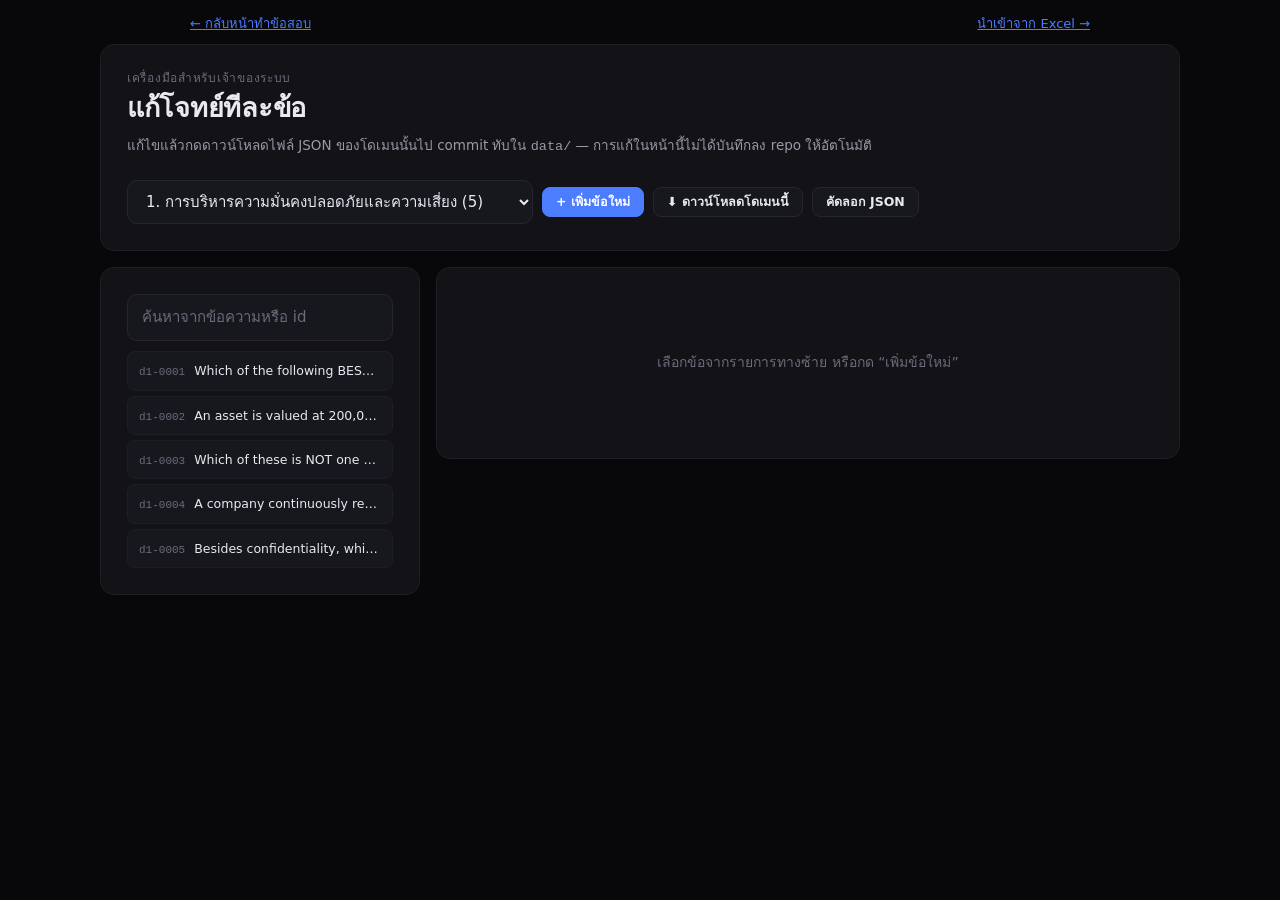
==== tools/editor.html @ b46eb966 "๊Updated all." ====
<!DOCTYPE html>
<html lang="th">
<head>
<meta charset="utf-8">
<meta name="viewport" content="width=device-width, initial-scale=1">
<meta name="color-scheme" content="dark">
<title>แก้โจทย์ทีละข้อ</title>
<link rel="stylesheet" href="../assets/style.css">
<style>
  .screen.tool { max-width: 1080px; }
  .split { display: grid; grid-template-columns: 320px 1fr; gap: 16px; align-items: start; }
  @media (max-width: 860px) { .split { grid-template-columns: 1fr; } }

  .qlist { max-height: 620px; overflow-y: auto; display: flex; flex-direction: column; gap: 5px; }
  .qrow {
    text-align: left; width: 100%; background: var(--card-2); border: 1px solid var(--line-soft);
    border-radius: 8px; padding: 9px 11px; color: var(--text); font: inherit; cursor: pointer;
    display: flex; gap: 9px; align-items: baseline;
  }
  .qrow:hover { border-color: #3a3a46; }
  .qrow.active { border-color: var(--blue); background: rgba(76,125,255,.1); }
  .qrow .qid { font: 500 11px var(--mono); color: var(--text-faint); flex: none; }
  .qrow .qtxt { font-size: 12.5px; overflow: hidden; text-overflow: ellipsis; white-space: nowrap; }
  .qrow.dirty .qid { color: #f0b429; }

  .form-grid { display: grid; grid-template-columns: 1fr 1fr; gap: 12px; }
  @media (max-width: 700px) { .form-grid { grid-template-columns: 1fr; } }
  .form-grid .full { grid-column: 1 / -1; }
  label.lbl { display: block; font: 500 11px/1 var(--mono); letter-spacing: .08em; text-transform: uppercase; color: var(--text-faint); margin: 0 0 6px; }
  textarea.ta {
    width: 100%; min-height: 62px; resize: vertical; background: var(--card-2);
    border: 1px solid var(--line); border-radius: var(--radius-sm); color: var(--text);
    font: 13.5px/1.5 var(--sans); padding: 10px 12px;
  }
  textarea.ta:focus, .input:focus { outline: none; border-color: var(--blue); }
  .choice-edit { display: grid; grid-template-columns: 34px 1fr 1fr 34px; gap: 8px; align-items: start; margin-bottom: 8px; }
  .choice-edit .key { font: 600 12px var(--mono); background: #0d0d12; border: 1px solid var(--line); border-radius: 6px; padding: 10px 0; text-align: center; color: var(--text-dim); }
  .ans-check { display: flex; align-items: center; justify-content: center; padding-top: 9px; }
  .ans-check input { accent-color: var(--ok); width: 18px; height: 18px; }
  .toolbar { display: flex; gap: 9px; flex-wrap: wrap; align-items: center; }
  .badge-dirty { font: 500 11px var(--mono); color: #f0b429; border: 1px solid #a97a1e; background: rgba(240,180,41,.08); border-radius: 999px; padding: 4px 9px; }
  .search { margin-bottom: 10px; }
  .err-list { margin-top: 12px; }
  .issue { border-left: 3px solid var(--bad); background: var(--card-2); padding: 9px 12px; border-radius: 0 8px 8px 0; margin-bottom: 6px; font: 12.5px var(--mono); }
</style>
</head>
<body>

<header class="topbar"><div class="topbar-inner">
  <a class="linkish" href="../index.html">← กลับหน้าทำข้อสอบ</a>
  <div class="spacer"></div>
  <a class="linkish" href="import.html">นำเข้าจาก Excel →</a>
</div></header>

<main id="app"><section class="screen tool">

  <div class="card" style="margin-bottom:16px">
    <p class="eyebrow">เครื่องมือสำหรับเจ้าของระบบ</p>
    <h1>แก้โจทย์ทีละข้อ</h1>
    <p class="lede">
      แก้ไขแล้วกดดาวน์โหลดไฟล์ JSON ของโดเมนนั้นไป commit ทับใน <code style="font-family:var(--mono)">data/</code>
      — การแก้ในหน้านี้ไม่ได้บันทึกลง repo ให้อัตโนมัติ
    </p>
    <div class="toolbar">
      <select id="domainPick" class="input" style="width:auto"></select>
      <button type="button" class="btn-small primary" id="btnNew">+ เพิ่มข้อใหม่</button>
      <button type="button" class="btn-small" id="btnDownload">⬇ ดาวน์โหลดโดเมนนี้</button>
      <button type="button" class="btn-small" id="btnCopy">คัดลอก JSON</button>
      <span id="dirtyBadge" class="badge-dirty" hidden></span>
    </div>
  </div>

  <div class="split">
    <div class="card">
      <input type="search" id="search" class="input search" placeholder="ค้นหาจากข้อความหรือ id">
      <div class="qlist" id="qlist"></div>
    </div>

    <div class="card" id="editor" hidden>
      <div class="form-grid">
        <div>
          <label class="lbl" for="fId">id</label>
          <input type="text" id="fId" class="input mono">
        </div>
        <div>
          <label class="lbl" for="fType">ชนิดคำถาม</label>
          <select id="fType" class="input">
            <option value="single">single — ตอบข้อเดียว</option>
            <option value="multi">multi — ตอบได้หลายข้อ</option>
          </select>
        </div>

        <div class="full">
          <label class="lbl" for="fQEn">คำถาม (EN) *</label>
          <textarea id="fQEn" class="ta"></textarea>
        </div>
        <div class="full">
          <label class="lbl" for="fQTh">คำถาม (TH)</label>
          <textarea id="fQTh" class="ta"></textarea>
        </div>

        <div class="full">
          <label class="lbl">ตัวเลือก — ติ๊กช่องขวาสุดเพื่อกำหนดเป็นเฉลย</label>
          <div id="choiceRows"></div>
        </div>

        <div class="full">
          <label class="lbl" for="fExEn">คำอธิบาย (EN)</label>
          <textarea id="fExEn" class="ta"></textarea>
        </div>
        <div class="full">
          <label class="lbl" for="fExTh">คำอธิบาย (TH)</label>
          <textarea id="fExTh" class="ta"></textarea>
        </div>

        <div>
          <label class="lbl" for="fTags">แท็ก (คั่นด้วย ;)</label>
          <input type="text" id="fTags" class="input">
        </div>
        <div>
          <label class="lbl" for="fRef">อ้างอิง</label>
          <input type="text" id="fRef" class="input">
        </div>
      </div>

      <div class="err-list" id="errList"></div>

      <div class="toolbar" style="margin-top:18px">
        <button type="button" class="btn-small primary" id="btnApply">บันทึกข้อนี้</button>
        <button type="button" class="btn-small" id="btnDelete">ลบข้อนี้</button>
      </div>
    </div>

    <div class="card" id="emptyState">
      <p class="empty">เลือกข้อจากรายการทางซ้าย หรือกด “เพิ่มข้อใหม่”</p>
    </div>
  </div>

</section></main>

<script>
(function () {
  const $ = (id) => document.getElementById(id);
  const KEYS = ['A', 'B', 'C', 'D', 'E', 'F'];

  const state = { manifest: null, domains: [], domainId: null, currentId: null, dirty: new Set() };

  const esc = (s) => String(s).replace(/[&<>"]/g, (c) => ({ '&': '&amp;', '<': '&lt;', '>': '&gt;', '"': '&quot;' }[c]));
  const current = () => state.domains.find((d) => d.id === state.domainId);

  async function load() {
    state.manifest = await (await fetch('../data/manifest.json', { cache: 'no-cache' })).json();
    state.domains = await (await fetch('../data/' + (state.manifest.domainsFile || 'domains.json'), { cache: 'no-cache' })).json();

    for (const d of state.domains) {
      try {
        const file = await (await fetch('../data/' + d.file, { cache: 'no-cache' })).json();
        d.questions = file.questions || [];
      } catch {
        d.questions = [];
      }
    }

    $('domainPick').innerHTML = state.domains
      .map((d) => `<option value="${d.id}">${d.id}. ${esc(d.name.th || d.name.en)} (${d.questions.length})</option>`)
      .join('');
    state.domainId = state.domains[0].id;
    renderList();
  }

  function renderList() {
    const d = current();
    const term = $('search').value.trim().toLowerCase();
    const list = $('qlist');
    list.innerHTML = '';

    const matches = d.questions.filter((q) => {
      if (!term) return true;
      return (
        q.id.toLowerCase().includes(term) ||
        String((q.q || {}).en || '').toLowerCase().includes(term) ||
        String((q.q || {}).th || '').toLowerCase().includes(term)
      );
    });

    if (!matches.length) {
      list.innerHTML = '<p class="empty">ไม่พบข้อที่ตรงกับคำค้น</p>';
      return;
    }

    for (const q of matches) {
      const btn = document.createElement('button');
      btn.type = 'button';
      btn.className =
        'qrow' + (q.id === state.currentId ? ' active' : '') + (state.dirty.has(q.id) ? ' dirty' : '');
      btn.innerHTML = `<span class="qid">${esc(q.id)}</span><span class="qtxt">${esc((q.q || {}).en || (q.q || {}).th || '')}</span>`;
      btn.onclick = () => openQuestion(q.id);
      list.appendChild(btn);
    }
  }

  function renderChoiceRows(choices) {
    const wrap = $('choiceRows');
    wrap.innerHTML = '';
    for (const k of KEYS) {
      const c = choices.find((x) => String(x.k).toUpperCase() === k) || { k, en: '', th: '' };
      const row = document.createElement('div');
      row.className = 'choice-edit';
      row.innerHTML = `
        <div class="key">${k}</div>
        <textarea class="ta" data-k="${k}" data-f="en" placeholder="ตัวเลือก ${k} (EN)">${esc(c.en || '')}</textarea>
        <textarea class="ta" data-k="${k}" data-f="th" placeholder="ตัวเลือก ${k} (TH)">${esc(c.th || '')}</textarea>
        <div class="ans-check"><input type="checkbox" data-ans="${k}" title="เป็นเฉลย"></div>`;
      wrap.appendChild(row);
    }
  }

  function openQuestion(id) {
    const d = current();
    const q = d.questions.find((x) => x.id === id);
    if (!q) return;

    state.currentId = id;
    $('editor').hidden = false;
    $('emptyState').hidden = true;

    $('fId').value = q.id;
    $('fType').value = q.type === 'multi' ? 'multi' : 'single';
    $('fQEn').value = (q.q || {}).en || '';
    $('fQTh').value = (q.q || {}).th || '';
    $('fExEn').value = (q.explain || {}).en || '';
    $('fExTh').value = (q.explain || {}).th || '';
    $('fTags').value = (q.tags || []).join(';');
    $('fRef').value = q.ref || '';

    renderChoiceRows(q.choices || []);
    const answer = new Set((Array.isArray(q.answer) ? q.answer : [q.answer]).filter(Boolean).map((a) => String(a).toUpperCase()));
    for (const cb of document.querySelectorAll('[data-ans]')) cb.checked = answer.has(cb.dataset.ans);

    $('errList').innerHTML = '';
    renderList();
  }

  function readForm() {
    const choices = [];
    for (const k of KEYS) {
      const en = document.querySelector(`[data-k="${k}"][data-f="en"]`).value.trim();
      const th = document.querySelector(`[data-k="${k}"][data-f="th"]`).value.trim();
      if (en || th) choices.push({ k, en, th });
    }
    const answer = [...document.querySelectorAll('[data-ans]')].filter((c) => c.checked).map((c) => c.dataset.ans);
    const valid = new Set(choices.map((c) => c.k));

    return {
      question: {
        id: $('fId').value.trim(),
        type: $('fType').value === 'multi' || answer.length > 1 ? 'multi' : 'single',
        q: { en: $('fQEn').value.trim(), th: $('fQTh').value.trim() },
        choices,
        answer,
        explain: { en: $('fExEn').value.trim(), th: $('fExTh').value.trim() },
        tags: $('fTags').value.split(/[;,]/).map((s) => s.trim()).filter(Boolean),
        ref: $('fRef').value.trim()
      },
      errors: (() => {
        const errs = [];
        if (!$('fId').value.trim()) errs.push('ต้องมี id');
        if (!$('fQEn').value.trim()) errs.push('ต้องมีคำถามภาษาอังกฤษ (q_en)');
        if (choices.length < 2) errs.push('ต้องมีตัวเลือกอย่างน้อย 2 ข้อ');
        if (!answer.length) errs.push('ต้องติ๊กเฉลยอย่างน้อยหนึ่งข้อ');
        for (const a of answer) if (!valid.has(a)) errs.push(`ติ๊กเฉลย ${a} ไว้ แต่ตัวเลือก ${a} ยังว่างอยู่`);
        return errs;
      })()
    };
  }

  function apply() {
    const { question, errors } = readForm();
    const d = current();

    const clash = d.questions.some((q) => q.id === question.id && q.id !== state.currentId);
    if (clash) errors.push(`id "${question.id}" ซ้ำกับข้ออื่นในโดเมนนี้`);

    $('errList').innerHTML = errors.map((e) => `<div class="issue">${esc(e)}</div>`).join('');
    if (errors.length) return;

    const idx = d.questions.findIndex((q) => q.id === state.currentId);
    if (idx >= 0) d.questions[idx] = question;
    else d.questions.push(question);

    state.dirty.add(question.id);
    state.currentId = question.id;
    markDirty();
    renderList();

    $('errList').innerHTML = '<div class="issue" style="border-left-color:var(--ok)">บันทึกลงหน่วยความจำแล้ว — อย่าลืมกดดาวน์โหลดไฟล์แล้ว commit</div>';
  }

  function markDirty() {
    const badge = $('dirtyBadge');
    badge.hidden = state.dirty.size === 0;
    badge.textContent = `แก้ไว้ ${state.dirty.size} ข้อ ยังไม่ได้ดาวน์โหลด`;
  }

  function nextId(domainId, questions) {
    const prefix = `d${domainId}-`;
    let max = 0;
    for (const q of questions) {
      if (!q.id.startsWith(prefix)) continue;
      const n = Number(q.id.slice(prefix.length));
      if (!isNaN(n) && n > max) max = n;
    }
    return prefix + String(max + 1).padStart(4, '0');
  }

  function payload() {
    const d = current();
    const today = new Date();
    const stamp = `${today.getFullYear()}-${String(today.getMonth() + 1).padStart(2, '0')}-${String(today.getDate()).padStart(2, '0')}`;
    return { domain: d.id, version: stamp, questions: d.questions };
  }

  /* ── อีเวนต์ ── */
  $('domainPick').addEventListener('change', (e) => {
    state.domainId = Number(e.target.value);
    state.currentId = null;
    $('editor').hidden = true;
    $('emptyState').hidden = false;
    renderList();
  });

  $('search').addEventListener('input', renderList);
  $('btnApply').addEventListener('click', apply);

  $('btnNew').addEventListener('click', () => {
    const d = current();
    const q = {
      id: nextId(d.id, d.questions),
      type: 'single',
      q: { en: '', th: '' },
      choices: [{ k: 'A', en: '', th: '' }, { k: 'B', en: '', th: '' }],
      answer: [],
      explain: { en: '', th: '' },
      tags: [],
      ref: ''
    };
    d.questions.push(q);
    openQuestion(q.id);
  });

  $('btnDelete').addEventListener('click', () => {
    if (!state.currentId) return;
    if (!confirm(`ลบข้อ ${state.currentId} ออกจากโดเมนนี้?`)) return;
    const d = current();
    d.questions = d.questions.filter((q) => q.id !== state.currentId);
    state.dirty.add(state.currentId);
    state.currentId = null;
    $('editor').hidden = true;
    $('emptyState').hidden = false;
    markDirty();
    renderList();
  });

  $('btnDownload').addEventListener('click', () => {
    const d = current();
    const blob = new Blob([JSON.stringify(payload(), null, 2) + '\n'], { type: 'application/json' });
    const a = document.createElement('a');
    a.href = URL.createObjectURL(blob);
    a.download = d.file;
    a.click();
    setTimeout(() => URL.revokeObjectURL(a.href), 1000);
    state.dirty.clear();
    markDirty();
    renderList();
  });

  $('btnCopy').addEventListener('click', async () => {
    await navigator.clipboard.writeText(JSON.stringify(payload(), null, 2));
    const b = $('btnCopy');
    b.textContent = 'คัดลอกแล้ว ✓';
    setTimeout(() => (b.textContent = 'คัดลอก JSON'), 1500);
  });

  window.addEventListener('beforeunload', (e) => {
    if (state.dirty.size) {
      e.preventDefault();
      e.returnValue = '';
    }
  });

  load();
})();
</script>
</body>
</html>
---- assets/style.css ----
/* ════════════════════════════════════════════════════
   style.css — ธีมมืดตามภาพตัวอย่าง
   ════════════════════════════════════════════════════ */

:root {
  --bg: #08080b;
  --card: #121217;
  --card-2: #17171e;
  --line: #26262f;
  --line-soft: #1e1e26;
  --text: #e9e9f0;
  --text-dim: #9a9aa8;
  --text-faint: #6b6b7a;

  --pink: #e8386b;
  --blue: #4c7dff;
  --violet: #8b5cf6;

  --ok: #34d399;
  --ok-bg: rgba(16, 90, 62, 0.28);
  --ok-line: #2f9e6b;
  --bad: #f2557a;
  --bad-bg: rgba(120, 22, 44, 0.28);
  --bad-line: #c33a5e;

  --radius: 14px;
  --radius-sm: 10px;

  --sans: "Segoe UI", system-ui, -apple-system, "Noto Sans Thai", "Leelawadee UI", Tahoma, sans-serif;
  --mono: "JetBrains Mono", "Cascadia Mono", Consolas, "Noto Sans Thai Mono", "Courier New", monospace;
}

* { box-sizing: border-box; }

html, body {
  margin: 0;
  padding: 0;
  background: var(--bg);
  color: var(--text);
  font-family: var(--sans);
  font-size: 15px;
  line-height: 1.55;
  -webkit-text-size-adjust: 100%;
}

body { padding-bottom: 64px; }

/* ── แถบบน ─────────────────────────────── */
.topbar {
  position: sticky;
  top: 0;
  z-index: 20;
  background: linear-gradient(to bottom, var(--bg) 70%, transparent);
  padding: 14px 16px 10px;
}
.topbar-inner {
  max-width: 900px;
  margin: 0 auto;
  display: flex;
  align-items: center;
  gap: 10px;
}
.spacer { flex: 1; }

.lang-toggle {
  display: inline-flex;
  background: var(--card-2);
  border: 1px solid var(--line);
  border-radius: 999px;
  padding: 3px;
  gap: 2px;
}
.lang-btn {
  appearance: none;
  border: 0;
  background: transparent;
  color: var(--text-dim);
  font: 600 12px/1 var(--sans);
  letter-spacing: 0.04em;
  padding: 7px 13px;
  border-radius: 999px;
  cursor: pointer;
  transition: color 0.15s, background 0.15s;
}
.lang-btn:hover { color: var(--text); }
.lang-btn.active {
  color: #fff;
  background: linear-gradient(135deg, var(--pink), var(--violet));
}

.sync-badge {
  font: 500 12px/1.3 var(--mono);
  color: var(--text-faint);
  display: flex;
  align-items: center;
  gap: 8px;
}
.sync-badge.warn { color: #f0b429; }
.sync-badge.ok { color: var(--ok); }

/* ── โครงหน้า ─────────────────────────── */
#app { padding: 0 16px; }
.screen { max-width: 640px; margin: 0 auto; }
.screen.wide { max-width: 780px; }

.card {
  background: var(--card);
  border: 1px solid var(--line-soft);
  border-radius: var(--radius);
  padding: 26px;
}
.card.narrow { max-width: 460px; margin: 40px auto; }
.center-block { text-align: center; }

h1 {
  font-size: 27px;
  line-height: 1.25;
  margin: 2px 0 10px;
  letter-spacing: -0.01em;
}
h2 { font-size: 19px; margin: 0; }

.eyebrow {
  font: 500 12px/1.4 var(--mono);
  color: var(--text-faint);
  letter-spacing: 0.06em;
  margin: 0 0 4px;
  text-transform: uppercase;
}
.lede { color: var(--text-dim); font-size: 13.5px; margin: 0 0 22px; }
.note {
  font: 400 12.5px/1.6 var(--mono);
  color: var(--text-faint);
  margin: 10px 0 0;
}
.hint { font-size: 12.5px; color: var(--text-faint); margin: 8px 0 0; }
.small { font-size: 13px; }
.center { text-align: center; }
.gap-top { margin-top: 18px; }
.mono { font-family: var(--mono); }

.error { color: var(--bad); font-size: 13px; margin: 10px 0 0; }

.row { display: flex; align-items: center; }
.row.gap { gap: 12px; }
.row.between { justify-content: space-between; }
.row.end { justify-content: flex-end; }
.row.wrap { flex-wrap: wrap; }
.row.top { align-items: flex-start; }

/* ── ฟอร์ม ────────────────────────────── */
.field-label,
.group-label {
  display: block;
  color: var(--text-dim);
  font-size: 13px;
  margin: 20px 0 8px;
}
.group-label {
  font: 500 11.5px/1.4 var(--mono);
  letter-spacing: 0.1em;
  text-transform: uppercase;
  color: var(--text-faint);
  margin-top: 24px;
}
.field-label.inline { margin: 0; }

.input {
  width: 100%;
  background: var(--card-2);
  border: 1px solid var(--line);
  border-radius: var(--radius-sm);
  color: var(--text);
  font: inherit;
  padding: 11px 14px;
  transition: border-color 0.15s;
}
.input:focus {
  outline: none;
  border-color: var(--blue);
}
.input::placeholder { color: var(--text-faint); }
.input.tiny { width: 88px; text-align: center; font-family: var(--mono); }

.check-inline {
  display: inline-flex;
  align-items: center;
  gap: 8px;
  font-size: 13px;
  color: var(--text-dim);
  margin: 12px 0;
  cursor: pointer;
}
.check-inline input { accent-color: var(--blue); width: 16px; height: 16px; }

.count-row { margin-top: 24px; gap: 12px; }

/* ── ปุ่มตัวเลือกคู่ (Practice/Exam ฯลฯ) ── */
.option-grid {
  display: grid;
  grid-template-columns: 1fr 1fr;
  gap: 12px;
}
.option {
  appearance: none;
  text-align: center;
  background: var(--card-2);
  border: 1px solid var(--line);
  border-radius: var(--radius-sm);
  padding: 14px 12px;
  cursor: pointer;
  color: var(--text);
  font: inherit;
  transition: border-color 0.15s, background 0.15s;
  display: flex;
  flex-direction: column;
  gap: 3px;
}
.option:hover { border-color: #3a3a46; }
.option.active {
  border-color: var(--pink);
  background: rgba(232, 56, 107, 0.09);
}
.option-title { font-weight: 600; font-size: 15px; }
.option-hint { font-size: 12px; color: var(--text-faint); }

/* ── รายการโดเมน ──────────────────────── */
.domain-list { display: flex; flex-direction: column; gap: 8px; }

.domain-item {
  display: flex;
  align-items: center;
  gap: 11px;
  background: var(--card-2);
  border: 1px solid var(--line);
  border-radius: var(--radius-sm);
  padding: 11px 13px;
  cursor: pointer;
  transition: border-color 0.15s, background 0.15s;
}
.domain-item:hover { border-color: #3a3a46; }
.domain-item.on {
  border-color: rgba(76, 125, 255, 0.55);
  background: rgba(76, 125, 255, 0.08);
}
.domain-item input { accent-color: var(--blue); width: 17px; height: 17px; flex: none; }

.domain-num {
  font: 500 11px/1 var(--mono);
  color: var(--text-faint);
  background: #0e0e13;
  border: 1px solid var(--line);
  border-radius: 5px;
  padding: 4px 6px;
  flex: none;
}
.domain-name { flex: 1; font-size: 14px; }
.domain-meta { display: flex; align-items: center; gap: 9px; flex: none; }

.th-badge {
  font: 500 10.5px/1 var(--mono);
  padding: 4px 7px;
  border-radius: 999px;
  border: 1px solid var(--ok-line);
  color: var(--ok);
  background: rgba(52, 211, 153, 0.08);
  white-space: nowrap;
}
.th-badge.partial {
  border-color: #a97a1e;
  color: #f0b429;
  background: rgba(240, 180, 41, 0.08);
}
.domain-count { font: 500 12px/1 var(--mono); color: var(--text-dim); min-width: 30px; text-align: right; }

/* ── ปุ่ม ─────────────────────────────── */
.btn-primary {
  appearance: none;
  border: 0;
  width: 100%;
  color: #fff;
  font: 600 15px/1 var(--sans);
  padding: 14px 20px;
  border-radius: var(--radius-sm);
  cursor: pointer;
  background: linear-gradient(100deg, var(--pink), var(--violet) 55%, var(--blue));
  transition: filter 0.15s, opacity 0.15s;
}
.btn-primary:hover:not(:disabled) { filter: brightness(1.12); }
.btn-primary:disabled { opacity: 0.45; cursor: not-allowed; }
.btn-primary.big { margin-top: 24px; padding: 16px 20px; }
.row .btn-primary { width: auto; }

.btn-ghost {
  appearance: none;
  background: var(--card-2);
  border: 1px solid var(--line);
  color: var(--text);
  font: 600 13.5px/1 var(--sans);
  padding: 11px 16px;
  border-radius: var(--radius-sm);
  cursor: pointer;
  transition: border-color 0.15s;
}
.btn-ghost:hover { border-color: #43434f; }

.btn-small {
  appearance: none;
  background: var(--card-2);
  border: 1px solid var(--line);
  color: var(--text);
  font: 600 12.5px/1 var(--sans);
  padding: 8px 13px;
  border-radius: 8px;
  cursor: pointer;
}
.btn-small.primary { background: var(--blue); border-color: var(--blue); color: #fff; }

.linkish {
  appearance: none;
  background: none;
  border: 0;
  padding: 0;
  color: var(--blue);
  font: 500 13px/1.5 var(--sans);
  cursor: pointer;
}
.linkish:hover { text-decoration: underline; }

/* ── กล่องทำต่อ ───────────────────────── */
.resume-box {
  background: rgba(76, 125, 255, 0.08);
  border: 1px solid rgba(76, 125, 255, 0.4);
  border-radius: var(--radius-sm);
  padding: 14px;
  margin-bottom: 18px;
}
.resume-box p { margin: 0 0 10px; font-size: 13.5px; }

/* ── หน้าทำข้อสอบ ─────────────────────── */
.timer-bar {
  display: flex;
  align-items: center;
  justify-content: space-between;
  gap: 12px;
  background: var(--card);
  border: 1px solid var(--line-soft);
  border-radius: var(--radius);
  padding: 12px 14px 12px 18px;
  margin-bottom: 14px;
}
.timer {
  display: flex;
  align-items: center;
  gap: 10px;
  font: 600 20px/1 var(--mono);
  color: var(--blue);
  letter-spacing: 0.02em;
}
.timer-icon { font-size: 17px; }
.timer.urgent { color: var(--bad); }
.timer.hidden-timer { visibility: hidden; }

.progress-head {
  display: flex;
  justify-content: space-between;
  align-items: baseline;
  font-size: 13px;
  color: var(--text-dim);
  margin-bottom: 7px;
  padding: 0 2px;
}
.tally { font-family: var(--mono); font-size: 13px; }
.tally .c { color: var(--ok); }
.tally .w { color: var(--bad); margin-left: 12px; }

.progress-track {
  height: 4px;
  background: var(--line-soft);
  border-radius: 999px;
  overflow: hidden;
  margin-bottom: 18px;
}
.progress-fill {
  height: 100%;
  width: 0;
  border-radius: 999px;
  background: linear-gradient(90deg, var(--pink), var(--blue));
  transition: width 0.25s ease;
}

.question-card { padding: 22px; }

.domain-chip {
  display: inline-block;
  font: 500 11.5px/1 var(--mono);
  color: #7ea2ff;
  border: 1px solid rgba(76, 125, 255, 0.5);
  background: rgba(76, 125, 255, 0.07);
  border-radius: 999px;
  padding: 6px 11px;
}

.flag-btn {
  appearance: none;
  background: none;
  border: 1px solid var(--line);
  color: var(--text-faint);
  border-radius: 999px;
  padding: 5px 11px;
  font: 500 11.5px/1.3 var(--mono);
  cursor: pointer;
  flex: none;
}
.flag-btn.on { color: #f0b429; border-color: #a97a1e; background: rgba(240, 180, 41, 0.09); }

.q-text { font-size: 18.5px; font-weight: 600; line-height: 1.45; margin: 4px 0 18px; }
.q-text.secondary { font-size: 15px; font-weight: 400; color: var(--text-dim); margin-top: -12px; }

/* ป้ายบอกภาษาในโหมด EN+TH */
.lang-tag {
  display: block;
  font: 500 9.5px/1 var(--mono);
  letter-spacing: 0.08em;
  padding: 3px 5px;
  border-radius: 3px;
  margin-bottom: 5px;
  width: fit-content;
}
.lang-tag.en { background: rgba(76, 125, 255, 0.22); color: #9db6ff; }
.lang-tag.th { background: rgba(52, 211, 153, 0.18); color: #6ee7b7; }

.choices { display: flex; flex-direction: column; gap: 9px; }

.choice {
  display: flex;
  align-items: flex-start;
  gap: 12px;
  width: 100%;
  text-align: left;
  background: var(--card-2);
  border: 1px solid var(--line-soft);
  border-radius: var(--radius-sm);
  padding: 13px 15px;
  color: var(--text);
  font: inherit;
  cursor: pointer;
  transition: border-color 0.15s, background 0.15s;
}
.choice:hover:not(:disabled) { border-color: #3d3d4a; }
.choice:disabled { cursor: default; }

.choice-key {
  font: 600 11px/1 var(--mono);
  background: #0d0d12;
  border: 1px solid var(--line);
  border-radius: 5px;
  padding: 5px 7px;
  color: var(--text-dim);
  flex: none;
  margin-top: 1px;
}
.choice-body { flex: 1; min-width: 0; }
.choice-en { font-weight: 500; }
.choice-th { color: var(--text-dim); font-size: 13.5px; }
.choice-single .choice-en { font-weight: 500; }

.choice.picked { border-color: var(--blue); background: rgba(76, 125, 255, 0.1); }
.choice.picked .choice-key { border-color: var(--blue); color: #9db6ff; }

.choice.correct { border-color: var(--ok-line); background: var(--ok-bg); }
.choice.correct .choice-key { border-color: var(--ok-line); color: var(--ok); }
.choice.wrong { border-color: var(--bad-line); background: var(--bad-bg); }
.choice.wrong .choice-key { border-color: var(--bad-line); color: var(--bad); }

.explain {
  margin-top: 18px;
  border-left: 3px solid var(--blue);
  background: var(--card-2);
  border-radius: 0 var(--radius-sm) var(--radius-sm) 0;
  padding: 14px 16px;
}
.explain-label {
  font: 600 11px/1 var(--mono);
  letter-spacing: 0.09em;
  color: #7ea2ff;
  margin: 0 0 8px;
  text-transform: uppercase;
}
.explain-en { font-size: 14px; margin: 0; }
.explain-th { font-size: 13.5px; color: var(--text-dim); margin: 8px 0 0; }

/* ── หน้าผลสรุป ───────────────────────── */
.score-hero { text-align: center; padding: 12px 0 20px; }
.score-pct {
  font: 700 54px/1 var(--mono);
  background: linear-gradient(100deg, var(--pink), var(--blue));
  -webkit-background-clip: text;
  background-clip: text;
  color: transparent;
}
.score-verdict {
  font: 600 12px/1 var(--mono);
  letter-spacing: 0.12em;
  margin-top: 12px;
}
.score-verdict.pass { color: var(--ok); }
.score-verdict.fail { color: var(--bad); }

.stat-row {
  display: grid;
  grid-template-columns: repeat(4, 1fr);
  gap: 9px;
}
.stat {
  background: var(--card-2);
  border: 1px solid var(--line-soft);
  border-radius: var(--radius-sm);
  padding: 12px 8px;
  text-align: center;
}
.stat-num { font: 600 20px/1.2 var(--mono); }
.stat-num.ok { color: var(--ok); }
.stat-num.bad { color: var(--bad); }
.stat-label { font-size: 11px; color: var(--text-faint); margin-top: 3px; }

.breakdown { display: flex; flex-direction: column; gap: 10px; }
.bd-row { display: flex; align-items: center; gap: 11px; }
.bd-name { flex: 1; font-size: 13.5px; min-width: 0; }
.bd-track { width: 110px; height: 5px; background: var(--line-soft); border-radius: 999px; overflow: hidden; flex: none; }
.bd-fill { height: 100%; background: linear-gradient(90deg, var(--pink), var(--blue)); border-radius: 999px; }
.bd-num { font: 500 12px/1 var(--mono); color: var(--text-dim); width: 54px; text-align: right; flex: none; }

/* ── หน้าเฉลย / ประวัติ ──────────────── */
.head-row { gap: 12px; margin-bottom: 18px; }

.filter-group { display: inline-flex; gap: 4px; background: var(--card-2); border: 1px solid var(--line); border-radius: 999px; padding: 3px; }
.filter-btn {
  appearance: none;
  border: 0;
  background: none;
  color: var(--text-dim);
  font: 500 12px/1 var(--sans);
  padding: 7px 12px;
  border-radius: 999px;
  cursor: pointer;
}
.filter-btn.active { background: var(--blue); color: #fff; }

.review-item { margin-bottom: 14px; }
.review-head { display: flex; align-items: center; gap: 9px; margin-bottom: 10px; flex-wrap: wrap; }
.verdict-dot { font: 600 12px/1 var(--mono); }
.verdict-dot.ok { color: var(--ok); }
.verdict-dot.bad { color: var(--bad); }

.answer-line { font: 500 12.5px/1.6 var(--mono); color: var(--text-dim); margin: 10px 0 0; }
.answer-line b { color: var(--text); font-weight: 600; }

.table-wrap { overflow-x: auto; border: 1px solid var(--line-soft); border-radius: var(--radius); }
table.history { width: 100%; border-collapse: collapse; font-size: 13.5px; min-width: 560px; }
table.history th {
  text-align: left;
  font: 500 11px/1 var(--mono);
  letter-spacing: 0.07em;
  text-transform: uppercase;
  color: var(--text-faint);
  padding: 12px 14px;
  background: var(--card-2);
  border-bottom: 1px solid var(--line-soft);
  white-space: nowrap;
}
table.history td { padding: 12px 14px; border-bottom: 1px solid var(--line-soft); }
table.history tr:last-child td { border-bottom: 0; }
table.history tbody tr { cursor: pointer; }
table.history tbody tr:hover { background: var(--card-2); }
.score-cell { font-family: var(--mono); font-weight: 600; }
.score-cell.pass { color: var(--ok); }
.score-cell.fail { color: var(--bad); }
.pill {
  display: inline-block;
  font: 500 11px/1 var(--mono);
  border: 1px solid var(--line);
  border-radius: 999px;
  padding: 4px 8px;
  color: var(--text-dim);
}
.empty { text-align: center; color: var(--text-faint); padding: 44px 20px; font-size: 14px; }

/* ── จอเล็ก ───────────────────────────── */
@media (max-width: 560px) {
  body { font-size: 14.5px; }
  .card { padding: 20px 16px; }
  h1 { font-size: 23px; }
  .option-grid { grid-template-columns: 1fr; }
  .stat-row { grid-template-columns: repeat(2, 1fr); }
  .q-text { font-size: 17px; }
  .head-row { flex-direction: column; align-items: flex-start; }
  .domain-meta { gap: 6px; }
  .th-badge { font-size: 10px; padding: 3px 6px; }
}

@media (prefers-reduced-motion: reduce) {
  * { transition: none !important; }
}
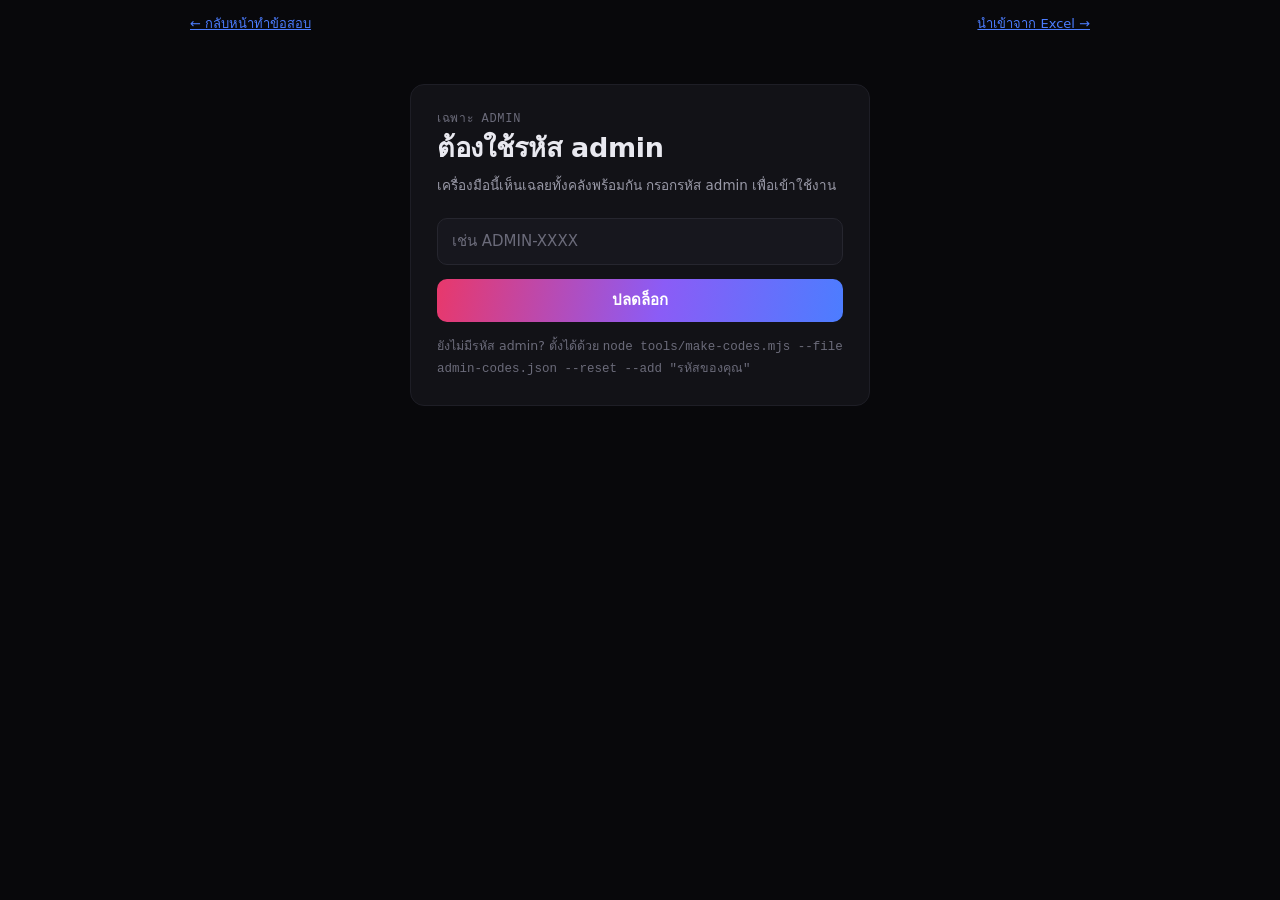
==== commit 93f08a93: "Modified to support admin mode." ====
--- a/tools/editor.html
+++ b/tools/editor.html
@@ -52,7 +52,23 @@
   <a class="linkish" href="import.html">นำเข้าจาก Excel →</a>
 </div></header>
 
-<main id="app"><section class="screen tool">
+<main id="app">
+
+<section class="screen" id="adminGate">
+  <div class="card narrow">
+    <p class="eyebrow">เฉพาะ admin</p>
+    <h1>ต้องใช้รหัส admin</h1>
+    <p class="lede">เครื่องมือนี้เห็นเฉลยทั้งคลังพร้อมกัน กรอกรหัส admin เพื่อเข้าใช้งาน</p>
+    <form id="adminGateForm" autocomplete="off">
+      <input type="text" id="adminGateCode" class="input mono" spellcheck="false" autocapitalize="characters" placeholder="เช่น ADMIN-XXXX">
+      <p class="error" id="adminGateError" hidden></p>
+      <button type="submit" class="btn-primary" style="margin-top:14px">ปลดล็อก</button>
+    </form>
+    <p class="hint" style="margin-top:14px">ยังไม่มีรหัส admin? ตั้งได้ด้วย <code style="font-family:var(--mono)">node tools/make-codes.mjs --file admin-codes.json --reset --add "รหัสของคุณ"</code></p>
+  </div>
+</section>
+
+<section class="screen tool" id="toolContent" hidden>
 
   <div class="card" style="margin-bottom:16px">
     <p class="eyebrow">เครื่องมือสำหรับเจ้าของระบบ</p>
@@ -113,6 +129,15 @@
           <textarea id="fExTh" class="ta"></textarea>
         </div>
 
+        <div class="full">
+          <label class="lbl" for="fInEn">เพิ่มเติม / บทวิเคราะห์เชิงลึก (EN, ไม่บังคับ)</label>
+          <textarea id="fInEn" class="ta"></textarea>
+        </div>
+        <div class="full">
+          <label class="lbl" for="fInTh">เพิ่มเติม / บทวิเคราะห์เชิงลึก (TH, ไม่บังคับ — กรอกช่องนี้ช่องเดียวก็พอ จะโชว์ให้ทั้งสองภาษา)</label>
+          <textarea id="fInTh" class="ta"></textarea>
+        </div>
+
         <div>
           <label class="lbl" for="fTags">แท็ก (คั่นด้วย ;)</label>
           <input type="text" id="fTags" class="input">
@@ -138,6 +163,7 @@
 
 </section></main>
 
+<script src="../assets/admin-auth.js"></script>
 <script>
 (function () {
   const $ = (id) => document.getElementById(id);
@@ -230,6 +256,8 @@
     $('fQTh').value = (q.q || {}).th || '';
     $('fExEn').value = (q.explain || {}).en || '';
     $('fExTh').value = (q.explain || {}).th || '';
+    $('fInEn').value = (q.insight || {}).en || '';
+    $('fInTh').value = (q.insight || {}).th || '';
     $('fTags').value = (q.tags || []).join(';');
     $('fRef').value = q.ref || '';
 
@@ -259,6 +287,7 @@
         choices,
         answer,
         explain: { en: $('fExEn').value.trim(), th: $('fExTh').value.trim() },
+        insight: { en: $('fInEn').value.trim(), th: $('fInTh').value.trim() },
         tags: $('fTags').value.split(/[;,]/).map((s) => s.trim()).filter(Boolean),
         ref: $('fRef').value.trim()
       },
@@ -341,6 +370,7 @@
       choices: [{ k: 'A', en: '', th: '' }, { k: 'B', en: '', th: '' }],
       answer: [],
       explain: { en: '', th: '' },
+      insight: { en: '', th: '' },
       tags: [],
       ref: ''
     };
@@ -388,7 +418,40 @@
     }
   });
 
-  load();
+  /* ─── ประตูรหัส admin — บล็อกเนื้อหาทั้งหมดไว้จนกว่าจะปลดล็อก ─── */
+  function unlockUi() {
+    $('adminGate').hidden = true;
+    $('toolContent').hidden = false;
+    load();
+  }
+
+  function gateErrorText(reason) {
+    return {
+      wrong: 'รหัส admin ไม่ถูกต้อง',
+      disabled: 'รหัสนี้ถูกปิดการใช้งานแล้ว',
+      expired: 'รหัสนี้หมดอายุแล้ว',
+      insecure: 'ต้องเปิดหน้านี้ผ่าน https:// หรือ http://localhost',
+      notconfigured: 'ยังไม่ได้ตั้งรหัส admin — ดูวิธีด้านล่างกล่องกรอกรหัส'
+    }[reason] || 'ปลดล็อกไม่สำเร็จ';
+  }
+
+  window.AdminAuth.restore();
+  if (window.AdminAuth.unlocked) {
+    unlockUi();
+  } else {
+    $('adminGateForm').addEventListener('submit', async (ev) => {
+      ev.preventDefault();
+      $('adminGateError').hidden = true;
+      const res = await window.AdminAuth.unlock($('adminGateCode').value);
+      if (!res.ok) {
+        $('adminGateError').textContent = gateErrorText(res.reason);
+        $('adminGateError').hidden = false;
+        return;
+      }
+      $('adminGateCode').value = '';
+      unlockUi();
+    });
+  }
 })();
 </script>
 </body>
--- a/assets/style.css
+++ b/assets/style.css
@@ -415,20 +415,6 @@
 .flag-btn.on { color: #f0b429; border-color: #a97a1e; background: rgba(240, 180, 41, 0.09); }
 
 .q-text { font-size: 18.5px; font-weight: 600; line-height: 1.45; margin: 4px 0 18px; }
-.q-text.secondary { font-size: 15px; font-weight: 400; color: var(--text-dim); margin-top: -12px; }
-
-/* ป้ายบอกภาษาในโหมด EN+TH */
-.lang-tag {
-  display: block;
-  font: 500 9.5px/1 var(--mono);
-  letter-spacing: 0.08em;
-  padding: 3px 5px;
-  border-radius: 3px;
-  margin-bottom: 5px;
-  width: fit-content;
-}
-.lang-tag.en { background: rgba(76, 125, 255, 0.22); color: #9db6ff; }
-.lang-tag.th { background: rgba(52, 211, 153, 0.18); color: #6ee7b7; }
 
 .choices { display: flex; flex-direction: column; gap: 9px; }
 
@@ -462,7 +448,6 @@
 }
 .choice-body { flex: 1; min-width: 0; }
 .choice-en { font-weight: 500; }
-.choice-th { color: var(--text-dim); font-size: 13.5px; }
 .choice-single .choice-en { font-weight: 500; }
 
 .choice.picked { border-color: var(--blue); background: rgba(76, 125, 255, 0.1); }
@@ -488,7 +473,15 @@
   text-transform: uppercase;
 }
 .explain-en { font-size: 14px; margin: 0; }
-.explain-th { font-size: 13.5px; color: var(--text-dim); margin: 8px 0 0; }
+
+/* กล่อง "เพิ่มเติม" — บันทึกศึกษาเชิงลึกเสริมจากคำอธิบายหลัก ใช้สีม่วงแยกจากกล่องเฉลย */
+.insight { border-left-color: var(--violet); }
+.insight .explain-label { color: #b79bfa; }
+.insight-text {
+  font-size: 13.5px;
+  color: var(--text-dim);
+  white-space: pre-line; /* คงการขึ้นบรรทัดใหม่ตามที่พิมพ์ไว้ใน Excel/ตัวแก้ไข */
+}
 
 /* ── หน้าผลสรุป ───────────────────────── */
 .score-hero { text-align: center; padding: 12px 0 20px; }
